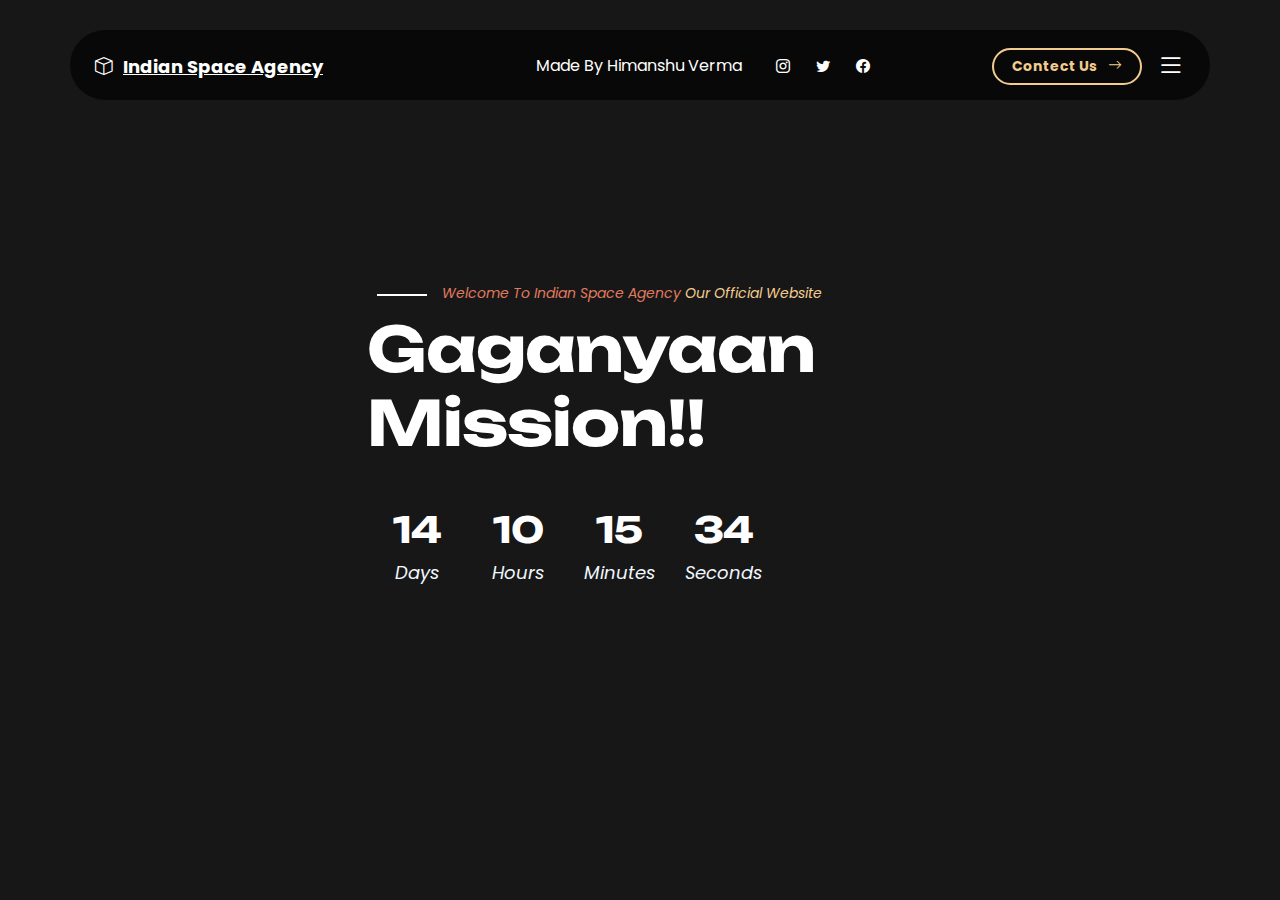
==== index.html @ 3c0fe30e "Add files via upload" ====
<!doctype html>
<html lang="en">
    <head>
        <meta charset="utf-8">
        <meta name="viewport" content="width=device-width, initial-scale=1">

        <meta name="description" content="">
        <meta name="author" content="">

        <title>Indian Space Agency</title>
        <link rel="icon" href="/Project-1/images/space2.png" type="images/Agency-icon">

        <!-- CSS FILES -->                
        <link rel="preconnect" href="https://fonts.googleapis.com">
        
        <link rel="preconnect" href="https://fonts.gstatic.com" crossorigin>

        <link href="https://fonts.googleapis.com/css2?family=Poppins:ital,wght@0,200;0,400;0,700;1,200&family=Unbounded:wght@400;700&display=swap" rel="stylesheet">
        
        <link href="css/bootstrap.min.css" rel="stylesheet">

        <link href="css/bootstrap-icons.css" rel="stylesheet">

        <link href="css/tooplate-kool-form-pack.css" rel="stylesheet">
        
<!--

Tooplate 2136 Kool Form Pack

https://www.tooplate.com/view/2136-kool-form-pack

Bootstrap 5 Form Pack Template

-->
    </head>
    
    <body>

        <main>

            <header class="site-header">
                <div class="container">
                    <div class="row justify-content-between">

                        <div class="col-lg-12 col-12 d-flex align-items-center">
                            <a class="site-header-text d-flex justify-content-center align-items-center me-auto" href="https://www.isro.gov.in/" target="_blank">
                                <i class="bi-box"></i>

                                <span>
                                  <u>Indian Space Agency</u>
                                </span>
                            </a>

                            <ul class="social-icon d-flex justify-content-center align-items-center mx-auto">
                                <span class="text-white me-4 d-none d-lg-block">Made By Himanshu Verma</span>

                                <li class="social-icon-item">
                                    <a href="https://www.instagram.com/accounts/login/?next=%2Fisro.dos%2F"  target="_blank"class="social-icon-link bi-instagram"></a>
                                </li>

                                <li class="social-icon-item">
                                    <a href="https://x.com/isro"  target="_blank" class="social-icon-link bi-twitter"></a>
                                </li>

                                <li class="social-icon-item">
                                    <a href="https://www.facebook.com/ISRO"  target="_blank" class="social-icon-link bi-facebook"></a>
                                </li>
                            </ul>

                            <div>
                                <a href="#" class="custom-btn custom-border-btn btn" data-bs-toggle="modal" data-bs-target="#subscribeModal">Contect Us
                                    <i class="bi-arrow-right ms-2"></i>
                                </a>
                            </div>

                            <a class="bi-list offcanvas-icon" data-bs-toggle="offcanvas" href="#offcanvasMenu" role="button" aria-controls="offcanvasMenu"></a>

                        </div>

                    </div>
                </div>
            </header>


            <!-- <div class="offcanvas offcanvas-end" data-bs-scroll="true" tabindex="-1" id="offcanvasMenu" aria-labelledby="offcanvasMenuLabel">                
                <div class="offcanvas-header">                    
                    <button type="button" class="btn-close ms-auto" data-bs-dismiss="offcanvas" aria-label="Close"></button>
                </div>
                
                <div class="offcanvas-body d-flex flex-column justify-content-center align-items-center">
                    <nav>
                        <ul>
                            <li>
                                <a href="login.html">Login Form</a>
                            </li>

                            <li>
                                <a href="register.html">Create an account</a>
                            </li>

                            <li>
                                <a href="password-reset.html">Password Reset</a>
                            </li>

                            <li>
                                <a href="404.html">Our Space Programs</a>
                            </li>

                            <li>
                                <a href="contact.html">Contact Form</a>
                            </li>
                        </ul>
                    </nav>
                </div>
            </div> -->


            <!-- Modal -->
            <div class="modal fade" id="subscribeModal" tabindex="-1" aria-labelledby="subscribeModalLabel" aria-hidden="true">
                <div class="modal-dialog modal-dialog-centered modal-dialog-scrollable">
                    <div class="modal-content">
                        <div class="modal-header">
                            
                            <button type="button" class="btn-close" data-bs-dismiss="modal" aria-label="Close"></button>
                        </div>

                        <div class="modal-body">
                            <form action="https://formspree.io/f/xanwnbpd" method="post" class="custom-form mt-lg-4 mt-2" role="form">
                                <h2 class="modal-title" id="subscribeModalLabel">Hello, Welcome!!</h2>

                                <input type="email" name="email" id="email" pattern="[^ @]*@[^ @]*" class="form-control" placeholder="your@email.com" required="">

                                <button type="submit" class="form-control">Contect US</button>
                            </form>
                        </div>

                        <div class="modal-footer justify-content-center">
                            <p>After Enter Your e-mail We Will Contect Soon!</p>
                        </div>
                    </div>
                </div>
            </div>


            <section class="hero-section d-flex justify-content-center align-items-center" id="section_1">
                <div class="container">
                    <div class="row">

                        <div class="col-lg-6 col-12 mx-auto">
                            <small>Welcome To Indian Space Agency
                            <a rel="nofollow" target="_blank" href="https://www.india.gov.in/" >Our Official Website</a></small>
                            <!-- please set the date time in the init.js file -->
                            
                          <h1 class="text-white mt-2 mb-4 pb-2">
                              Gaganyaan Mission!!
                            </h1>

                             <ul class="countdown d-flex flex-wrap align-items-center">
                               <li class="countdown-item d-flex flex-column justify-content-center align-items-center">
                                    <h2 class="countdown-title days">14</h2>
                                    <span class="countdown-text">Days</span>
                               </li>

                               <li class="countdown-item d-flex flex-column justify-content-center align-items-center">
                                    <h2 class="countdown-title hours">10</h2>
                                    <span class="countdown-text">Hours</span>
                               </li>

                               <li class="countdown-item d-flex flex-column justify-content-center align-items-center">
                                    <h2 class="countdown-title minutes">15</h2>
                                    <span class="countdown-text">Minutes</span>
                               </li>

                               <li class="countdown-item d-flex flex-column justify-content-center align-items-center">
                                    <h2 class="countdown-title seconds">34</h2>
                                    <span class="countdown-text">Seconds</span>
                               </li>     
                            </ul>
                        </div>
                    </div>
                </div>

                <div class="video-wrap">
                    <video autoplay="" loop="" muted="" class="custom-video" poster="" >
                        <source src="./videos/launch.mp4" type="video/mp4">

                        Your Browser Does Not Support The Video Tag.
                    </video>
                </div>
            </section>
        </main>

        <!-- JAVASCRIPT FILES -->
        <script src="js/jquery.min.js"></script>
        <script src="js/bootstrap.bundle.min.js"></script>
        <script src="js/countdown.js"></script>
        <script src="js/init.js"></script>

       

    </body>
</html>
---- css/tooplate-kool-form-pack.css ----
/*

Tooplate 2136 Kool Form Pack

https://www.tooplate.com/view/2136-kool-form-pack

Bootstrap 5 Form Pack Template

*/


/*---------------------------------------
  CUSTOM PROPERTIES ( VARIABLES )             
-----------------------------------------*/
:root {
  --body-bg-color:                #181717;
  --white-color:                  #ffffff;
  --primary-color:                #E07A5F;
  --secondary-color:              #F2CC8F;
  --section-bg-color:             #f0f8ff;
  --custom-btn-bg-color:          #E07A5F;
  --custom-btn-bg-hover-color:    #F2CC8F;
  --dark-color:                   #000000;
  --p-color:                      #717275;
  --link-hover-color:             #F2CC8F;

  --body-font-family:             'Poppins', sans-serif;
  --heading-font-family:          'Unbounded', sans-serif;

  --h1-font-size:                 62px;
  --h2-font-size:                 36px;
  --h3-font-size:                 28px;
  --h4-font-size:                 24px;
  --h5-font-size:                 22px;
  --h6-font-size:                 20px;
  --p-font-size:                  18px;
  --menu-font-size:               16px;
  --btn-font-size:                14px;

  --border-radius-large:          100px;
  --border-radius-medium:         20px;
  --border-radius-small:          10px;

  --font-weight-normal:           400;
  --font-weight-medium:           500;
  --font-weight-bold:             700;
}

body {
  background-color: var(--body-bg-color);
  font-family: var(--body-font-family); 
}


/*---------------------------------------
  TYPOGRAPHY               
-----------------------------------------*/
h1,
h2,
h3,
h4,
h5,
h6 {
  font-family: var(--heading-font-family);
  font-weight: var(--font-weight-medium);
  letter-spacing: -1px;
}

h1 {
  font-size: var(--h1-font-size);
  font-weight: var(--font-weight-bold);
}

h2 {
  font-size: var(--h2-font-size);
  font-weight: var(--font-weight-bold);
}

h3 {
  font-size: var(--h3-font-size);
}

h4 {
  font-size: var(--h4-font-size);
}

h5 {
  font-size: var(--h5-font-size);
}

h6 {
  font-size: var(--h6-font-size);
}

p {
  color: var(--p-color);
  font-size: var(--p-font-size);
  font-weight: var(--font-weight-normal);
}

ul li {
  color: var(--p-color);
  font-size: var(--p-font-size);
  font-weight: var(--font-weight-normal);
}

a, 
button {
  touch-action: manipulation;
  transition: all 0.3s;
}

a {
  display: inline-block;
  color: var(--secondary-color);
  text-decoration: none;
}

a:hover {
  color: var(--link-hover-color);
}

b,
strong {
  font-weight: var(--font-weight-bold);
}


/*---------------------------------------
  SECTION               
-----------------------------------------*/
.section-bg {
  background-color: var(--section-bg-color);
}

.section-padding {
  padding-top: 100px;
  padding-bottom: 100px;
}

::selection {
  background-color: var(--primary-color);
  color: var(--white-color);
}

.page-404-title {
  color: var(--primary-color);
  font-size: 100px;
}

.page-404-title + h3 {
  color: var(--secondary-color);
}


/*---------------------------------------
  CUSTOM BUTTON               
-----------------------------------------*/
.custom-btn {
  background: var(--custom-btn-bg-color);
  border: 2px solid transparent;
  border-radius: var(--border-radius-large);
  color: var(--white-color);
  font-size: var(--btn-font-size);
  font-weight: var(--font-weight-bold);
  line-height: normal;
  transition: all 0.3s;
  padding: 6px 18px;
}

.custom-btn:hover {
  background: var(--custom-btn-bg-hover-color);
  color: var(--white-color);
}

.custom-border-btn {
  background: transparent;
  border: 2px solid var(--secondary-color);
  color: var(--secondary-color);
}

.custom-border-btn:hover {
  background: var(--secondary-color);
  border-color: transparent;
  color: var(--white-color);
}

.custom-btn-bg-white {
  border-color: var(--white-color);
  color: var(--white-color);
}

.custom-btn-group .link {
  color: var(--white-color);
  font-weight: var(--font-weight-medium);
}

.custom-btn-group .link:hover {
  color: var(--link-hover-color);
}


/*---------------------------------------
  SITE HEADER        
-----------------------------------------*/
.site-header {
  position: absolute;
  z-index: 22;
  top: 0;
  right: 0;
  left: 0;
  padding-top: 30px;
  padding-bottom: 30px;
}

.site-header .container {
  background-color: rgba(0, 0, 0, 0.65);
  border-radius: var(--border-radius-large);
  padding: 15px 25px;
  max-height: 70px;
}

.site-header-text {
  color: var(--white-color);
  font-size: var(--p-font-size);
  font-weight: var(--font-weight-bold);
}

.site-header-text span {
  margin-left: 10px;
}

.site-header .social-icon {
  max-height: 35px;
}

.offcanvas {
  background-color: rgba(0, 0, 0, 0.85);
  padding: 30px;
}

.offcanvas.offcanvas-end {
  border-left: 0;
}

.offcanvas-header .btn-close {
  filter: brightness(0) invert(1);
  transition: all 0.3s;
}

.offcanvas-header .btn-close:hover {
  transform: rotate(180deg);
}

.offcanvas-icon {
  font-size: var(--h3-font-size);
  color: var(--white-color);
  margin-left: 15px;
}

.offcanvas nav ul {
  margin: 0;
  padding: 0;
}

.offcanvas nav ul li {
  list-style: none;
  display: block;
}

.offcanvas nav ul li a {
  color: var(--white-color);
  font-family: var(--heading-font-family);
  font-size: var(--p-font-size);
  font-weight: var(--font-weight-medium);
  display: inline-block;
  margin-top: 5px;
  margin-bottom: 5px;
}

.offcanvas nav ul li a:hover,
.offcanvas nav ul li a.active {
  color: var(--link-hover-color);
}


/*---------------------------------------
  HERO        
-----------------------------------------*/
.hero-section {
  position: relative;
  overflow: hidden;
  height: 100vh;
  min-height: 675px;
  padding-top: 100px;
  padding-bottom: 100px;
}

.hero-bg {
  
  background-image: url(/Project-1/images/list.webp);
  background-repeat: no-repeat;
  background-position: center;
  background-size: 1400px 700px;
}

.hero-bg::after {
  content: "";
  background: linear-gradient(to top, var(--dark-color), transparent 200%);
  position: absolute;
  top: 0;
  left: 0;
  width: 100%;
  height: 100%;
  pointer-events: none;
}

.hero-bg .container {
  position: relative;
  z-index: 2;
}

.hero-section small {
  color: var(--primary-color);
  display: block;
  font-size: var(--btn-font-size);
  font-style: italic;
  position: relative;
  padding-left: 75px;
}

.hero-section small::before {
  content: "";
  background-color: var(--white-color);
  width: 50px;
  height: 2px;
  position: absolute;
  top: 50%;
  left: 35px;
  transform: translate(-50%, 0);
}

.video-wrap {
  z-index: -100;
}

.custom-video {
  position: absolute;
  top: 0;
  left: 0;
  object-fit: cover;
  width: 100%;
  height: 100%;
}

.hero-title {
  color: var(--white-color);
}


/*---------------------------------------
  COUNTDOWN              
-----------------------------------------*/
.countdown {
  padding-left: 0;
}

.countdown-title {
  color: var(--white-color);
}

.countdown-item {
  list-style: none;
  flex: 0 0 13%;
  margin: 15px;
}

.countdown-text {
  color: var(--section-bg-color);
  font-size: var(--p-font-size);
  font-style: italic;
}


/*---------------------------------------
  MODAL EMAIL FORM        
-----------------------------------------*/
.modal-content {
  background-color: var(--dark-color);
  border-radius: 0;
  position: relative;
}

.modal-content::after {
  content: "";
  background-color: var(--custom-btn-bg-color);
  border: 50px solid var(--secondary-color);
  border-radius: 100%;
  position: absolute;
  top: -100px;
  right: -120px;
  width: 250px;
  height: 250px;
  pointer-events: none;
}

.modal-header,
.modal-body,
.modal-footer {
  padding: 30px 40px;
}

.modal-header {
  background-color: var(--dark-color);
  border-radius: 0;
  border-bottom: 0;
  padding: 0;
}

.modal-body h2 {
  color: var(--white-color);
  font-size: var(--h4-font-size);
  position: relative;
  bottom: 30px;
}

.modal-header .btn-close {
  filter: brightness(0) invert(1);
  position: relative;
  z-index: 22;
  top: 20px;
  right: 20px;
  transition: all 0.3s;
}

.modal-header .btn-close:hover {
  transform: rotate(180deg);
}

.modal-body,
.modal-footer {
  position: relative;
  z-index: 2;
}

.modal-footer {
  border-top: 0;
  padding-top: 0;
}

.modal-footer p {
  font-size: var(--btn-font-size);
}


/*---------------------------------------
  CUSTOM FORM               
-----------------------------------------*/
.custom-form .form-control {
  border-radius: var(--border-radius-large);
  border-width: 2px;
  box-shadow: none;
  color: var(--p-color);
  margin-bottom: 20px;
  padding: 10px;
  padding-left: 20px;
  outline: none;
}

.custom-form .form-control:focus,
.custom-form .form-control:hover {
  border-color: var(--primary-color);
}

.form-check-input:checked {
  background-color: var(--primary-color);
  border-color: var(--primary-color);
}

.form-floating>label {
  padding-left: 20px;
}

.custom-form button[type="submit"] {
  background: var(--custom-btn-bg-color);
  border: none;
  border-radius: var(--border-radius-large);
  color: var(--white-color);
  font-family: var(--heading-font-family);
  font-size: var(--p-font-size);
  font-weight: var(--font-weight-bold);
  transition: all 0.3s;
  margin-bottom: 0;
  padding-left: 10px;
}

.custom-form button[type="submit"]:hover,
.custom-form button[type="submit"]:focus {
  background: var(--custom-btn-bg-hover-color);
  border-color: transparent;
}

.custom-form .form-check-label {
  color: var(--p-color);
}

.contact-form .form-floating>textarea {
  border-radius: var(--border-radius-medium);
  height: 110px;
}

.login-form .custom-btn {
  font-family: var(--heading-font-family);
  padding: 10.25px 35px;
  font-size: var(--p-font-size);
}


/*---------------------------------------
  SOCIAL ICON               
-----------------------------------------*/
.social-icon {
  margin: 0;
  padding: 0;
}

.social-icon-item {
  list-style: none;
  display: inline-block;
  vertical-align: top;
}

.social-icon-link {
  border-radius: var(--border-radius-large);
  color: var(--white-color);
  font-size: var(--btn-font-size);
  display: block;
  margin-right: 5px;
  text-align: center;
  width: 35px;
  height: 35px;
  line-height: 36px;
  transition: background 0.2s, color 0.2s;
}

.social-icon-link:hover {
  background: var(--primary-color);
  color: var(--white-color);
}


/*---------------------------------------
  RESPONSIVE STYLES               
-----------------------------------------*/
@media screen and (max-width: 991px) {
  h1 {
    font-size: 36px;
  }

  h2 {
    font-size: 28px;
  }

  h3 {
    font-size: 22px;
  }

  h4 {
    font-size: 20px;
  }

  h5 {
    font-size: 18px;
  }

  h6 {
    font-size: 16px;
  }

  .section-padding {
    padding-top: 50px;
    padding-bottom: 50px;
  }
}

@media screen and (max-width: 480px) {
  .site-header .social-icon {
    display: none !important;
  }

  .offcanvas-icon {
    margin-left: 10px;
  }

  .countdown-item {
    margin: 10px;
  }
}
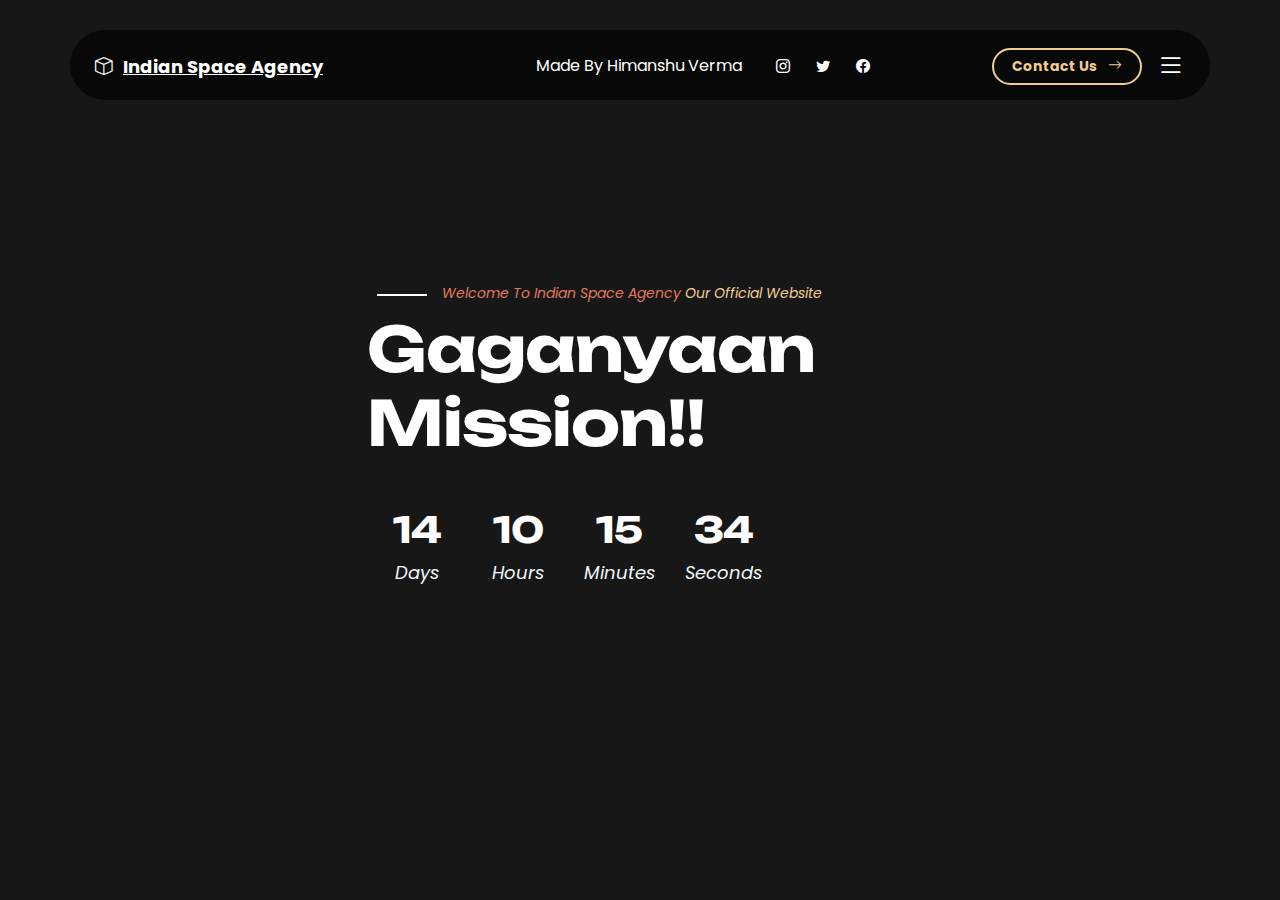
==== commit 6fe763de: "index.html" ====
--- a/index.html
+++ b/index.html
@@ -68,7 +68,7 @@
                             </ul>
 
                             <div>
-                                <a href="#" class="custom-btn custom-border-btn btn" data-bs-toggle="modal" data-bs-target="#subscribeModal">Contect Us
+                                <a href="#" class="custom-btn custom-border-btn btn" data-bs-toggle="modal" data-bs-target="#subscribeModal">Contact Us
                                     <i class="bi-arrow-right ms-2"></i>
                                 </a>
                             </div>
@@ -130,12 +130,12 @@
 
                                 <input type="email" name="email" id="email" pattern="[^ @]*@[^ @]*" class="form-control" placeholder="your@email.com" required="">
 
-                                <button type="submit" class="form-control">Contect US</button>
+                                <button type="submit" class="form-control">Contact Us</button>
                             </form>
                         </div>
 
                         <div class="modal-footer justify-content-center">
-                            <p>After Enter Your e-mail We Will Contect Soon!</p>
+                            <p>After Enter Your e-mail We Will Contact Soon!</p>
                         </div>
                     </div>
                 </div>
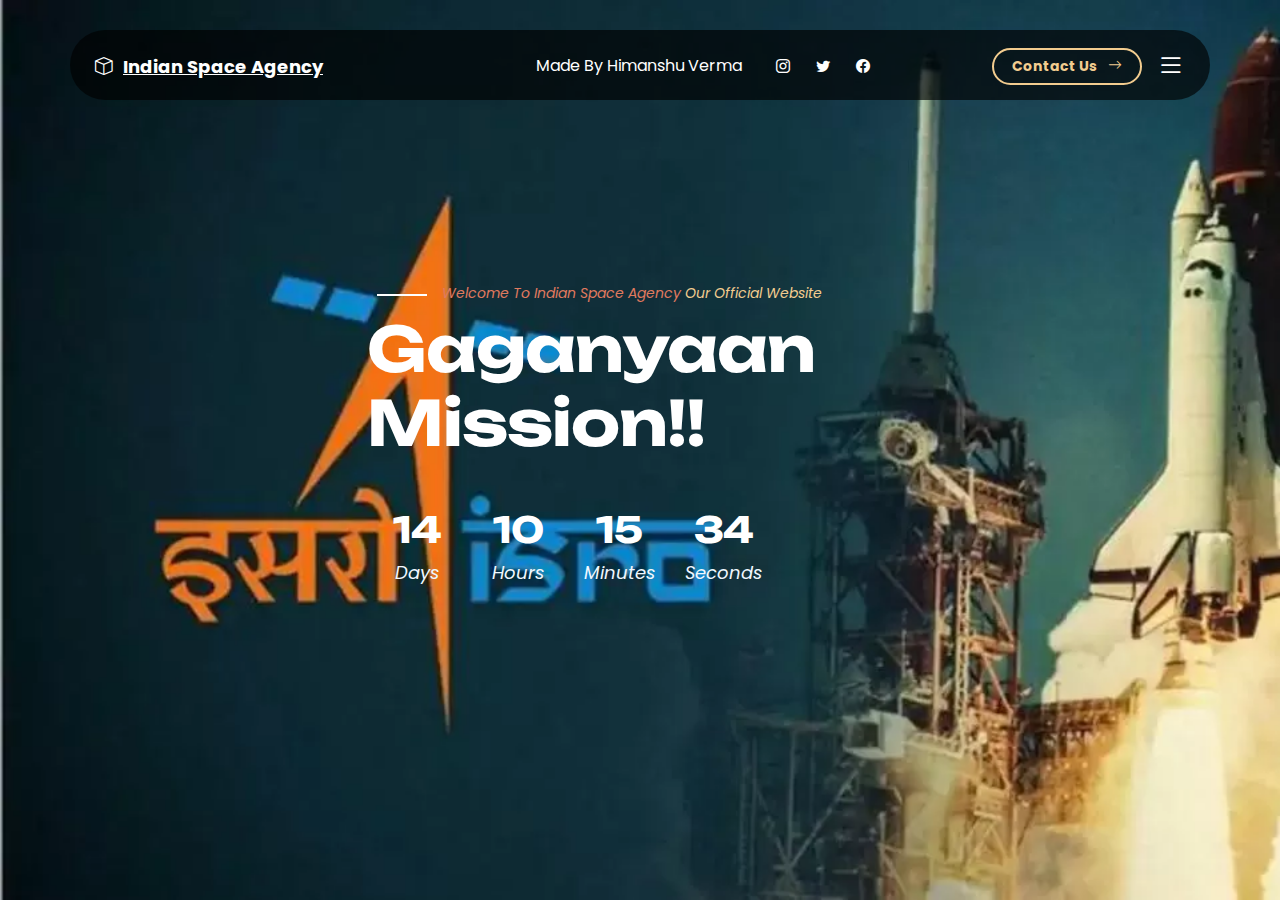
==== commit 7aa5d011: "index.html" ====
--- a/index.html
+++ b/index.html
@@ -8,7 +8,7 @@
         <meta name="author" content="">
 
         <title>Indian Space Agency</title>
-        <link rel="icon" href="/Project-1/images/space2.png" type="images/Agency-icon">
+        <link rel="icon" href="./images/space2.png" type="images/Agency-icon">
 
         <!-- CSS FILES -->                
         <link rel="preconnect" href="https://fonts.googleapis.com">
@@ -23,15 +23,7 @@
 
         <link href="css/tooplate-kool-form-pack.css" rel="stylesheet">
         
-<!--
 
-Tooplate 2136 Kool Form Pack
-
-https://www.tooplate.com/view/2136-kool-form-pack
-
-Bootstrap 5 Form Pack Template
-
--->
     </head>
     
     <body>
@@ -55,7 +47,7 @@
                                 <span class="text-white me-4 d-none d-lg-block">Made By Himanshu Verma</span>
 
                                 <li class="social-icon-item">
-                                    <a href="https://www.instagram.com/accounts/login/?next=%2Fisro.dos%2F"  target="_blank"class="social-icon-link bi-instagram"></a>
+                                    <a href="https://www.instagram.com/isro.dos/?hl=en"  target="_blank"class="social-icon-link bi-instagram"></a>
                                 </li>
 
                                 <li class="social-icon-item">
@@ -82,7 +74,7 @@
             </header>
 
 
-            <!-- <div class="offcanvas offcanvas-end" data-bs-scroll="true" tabindex="-1" id="offcanvasMenu" aria-labelledby="offcanvasMenuLabel">                
+            <div class="offcanvas offcanvas-end" data-bs-scroll="true" tabindex="-1" id="offcanvasMenu" aria-labelledby="offcanvasMenuLabel">                
                 <div class="offcanvas-header">                    
                     <button type="button" class="btn-close ms-auto" data-bs-dismiss="offcanvas" aria-label="Close"></button>
                 </div>
@@ -90,30 +82,14 @@
                 <div class="offcanvas-body d-flex flex-column justify-content-center align-items-center">
                     <nav>
                         <ul>
-                            <li>
-                                <a href="login.html">Login Form</a>
-                            </li>
-
-                            <li>
-                                <a href="register.html">Create an account</a>
-                            </li>
-
-                            <li>
-                                <a href="password-reset.html">Password Reset</a>
-                            </li>
-
-                            <li>
-                                <a href="404.html">Our Space Programs</a>
-                            </li>
-
-                            <li>
-                                <a href="contact.html">Contact Form</a>
-                            </li>
+                          <li>
+                               <a href="404.html"><u>Our Space Programs</u></a>
+                           </li>                    
                         </ul>
                     </nav>
                 </div>
-            </div> -->
-
+            </div>
+            
 
             <!-- Modal -->
             <div class="modal fade" id="subscribeModal" tabindex="-1" aria-labelledby="subscribeModalLabel" aria-hidden="true">
@@ -135,7 +111,7 @@
                         </div>
 
                         <div class="modal-footer justify-content-center">
-                            <p>After Enter Your e-mail We Will Contact Soon!</p>
+                            <p>After Entering Your e-mail We Will Contact Soon!</p>
                         </div>
                     </div>
                 </div>
--- a/css/tooplate-kool-form-pack.css
+++ b/css/tooplate-kool-form-pack.css
@@ -49,6 +49,8 @@
 body {
   background-color: var(--body-bg-color);
   font-family: var(--body-font-family); 
+  background-image: url(/images/list.webp);
+  background-size: cover;
 }
 
 
